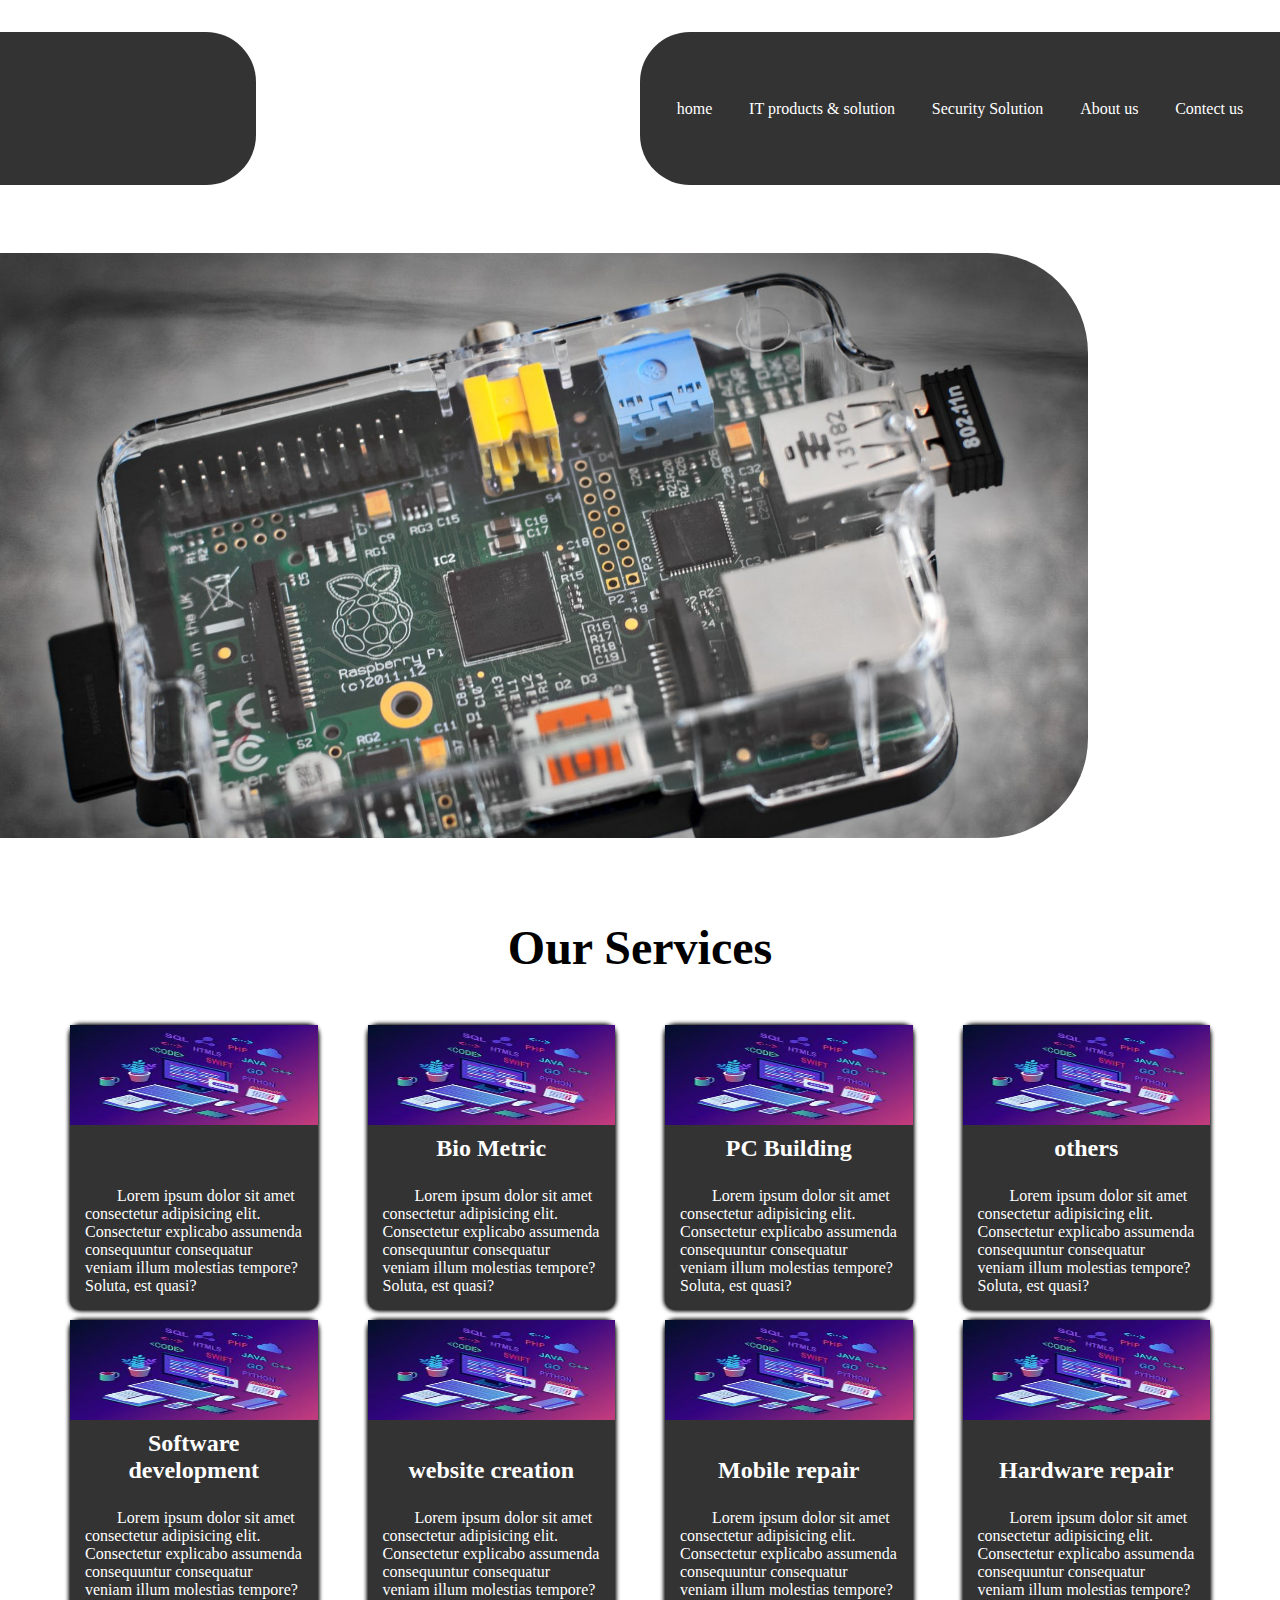
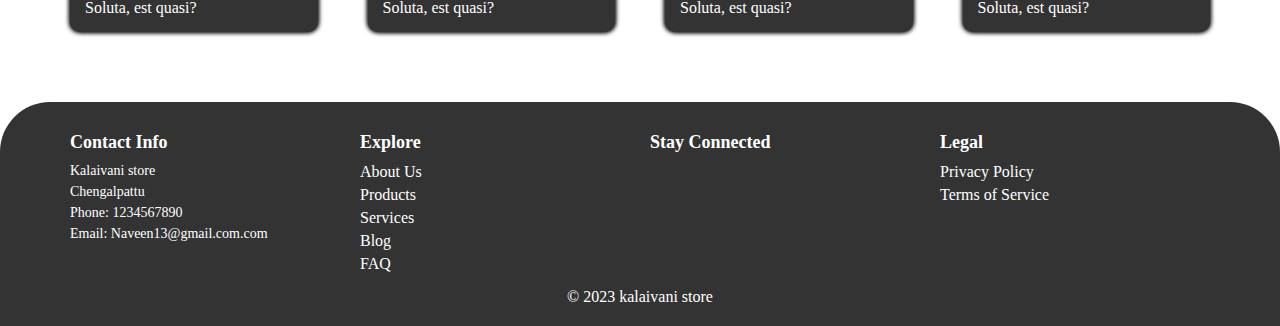
==== index.html @ a9e05498 "second" ====
<!DOCTYPE html>
<html lang="en">
<head>
    <meta charset="UTF-8">
    <meta name="viewport" content="width=device-width, initial-scale=1.0">
    <link rel="stylesheet" href="index.css">
    <link rel="stylesheet" href="https://cdnjs.cloudflare.com/ajax/libs/font-awesome/6.4.2/css/all.min.css" integrity="sha512-z3gLpd7yknf1YoNbCzqRKc4qyor8gaKU1qmn+CShxbuBusANI9QpRohGBreCFkKxLhei6S9CQXFEbbKuqLg0DA==" crossorigin="anonymous" referrerpolicy="no-referrer" />
    <script src="need.js"></script>
</head>
<body>
    <section class="home">
        <nav>
            <div id="logo">

            </div>
            
                <ul id="nav-link">
                    <li><a href="index.html">home</a></li>
                    <li><a href="products.html">IT products & solution</a></li>
                    <li><a href="index.html">Security Solution</a></li>
                    <li><a href="index.html">About us</a></li>
                    <li><a href="index.html">Contect us</a></li>
                </ul>
            
        </nav>
        <div id="main">
            <div class="main-in">
                <div class="slideshow-container">
                    <div class="mySlides fade">
                        <img src="./images/01.jpg" style="width:100%;height:50%;text-align: center;">
                    </div>
            
                    <div class="mySlides fade-out">
                        <img src="./images/02.jpg" style="width:100%;height:50%">
                    </div>
            
                    <div class="mySlides fade-out">
                        <img src="./images/03.jpg" style="width:100%;height:50%">
                    </div>
                    <div class="mySlides fade-out">
                        <img src="./images/04.jpg" style="width:100%;height:50%">
                    </div>
                </div>
                <div class="contect-container">
                    <div class="icon whatsapp">
                        <!-- <div class="icon-name">whatsapp</div> -->
                        <span><a id="whatsapp" target="_blank" href="https://www.whatsapp.com"><i class="fa-brands fa-whatsapp " style="transition: 1s;"></i></a>
                        </span>
                    </div>
                    <div class="icon facebook">
                        <!-- <div class="icon-name">facebook</div> -->
                        <span><a id="facebook" target="_blank" href="https://www.facebook.com"><i class="fa-brands fa-facebook " style="transition: 1s;"></i></a>
                        </span>
                    </div>
                    <div class="icon instagram">
                        <!-- <div class="icon-name">instagram</div> -->
                        <span><a id="instagram" target="_blank" href="https://www.instagram.com"><i class="fa-brands fa-instagram " style="transition: 1s;"></i></a>
                        </span>
                    </div>
                    <div class="icon github">
                        <!-- <div class="icon-name">github</div> -->
                        <span><a id="github" target="_blank" href="https://www.github.com"><i class="fa-brands fa-github " style="transition: 1s;"></i></a>
                        </span>
                    </div>
                    <div class="icon twitter">
                        <!-- <div class="icon-name">twitter</div> -->
                        <span><a id="twitter" target="_blank" href="https://www.twitter.com"><i class="fa-brands fa-twitter " style="transition: 1s;"></i></a>
                        </span>
                    </div>
                    <div class="icon linkedin">
                        <!-- <div class="icon-name">linkedin</div> -->
                        <span><a id="linkedin" target="_blank" href="https://www.linkedin.com"><i class="fa-brands fa-linkedin " style="transition: 1s;"></i></a>
                        </span>
                    </div>
                </div>
            </div>
            
        </div>
        
       
    </section>
    <section id="services-container">
        <h3>Our Services</h3>
    <div class="services">
        <div class="service">
            <div class="img">
                <img src="./images/computer_hardware_02.jpg" alt="">
            </div>
            <div class="content">
                <h4></h4>
                <p>Lorem ipsum dolor sit amet consectetur adipisicing elit. Consectetur explicabo assumenda consequuntur consequatur veniam illum molestias tempore? Soluta, est quasi?</p>
            </div>
        </div>
        <div class="service">
            <div class="img">
                <img src="./images/computer_hardware_02.jpg" alt="">
            </div>
            <div class="content">
                <h4>Bio Metric</h4>
                <p>Lorem ipsum dolor sit amet consectetur adipisicing elit. Consectetur explicabo assumenda consequuntur consequatur veniam illum molestias tempore? Soluta, est quasi?</p>
            </div>
        </div>
        <div class="service">
            <div class="img">
                <img src="./images/computer_hardware_02.jpg" alt="">
            </div>
            <div class="content">
                <h4>PC Building</h4>
                <p>Lorem ipsum dolor sit amet consectetur adipisicing elit. Consectetur explicabo assumenda consequuntur consequatur veniam illum molestias tempore? Soluta, est quasi?</p>
            </div>
        </div>
        <div class="service">
            <div class="img">
                <img src="./images/computer_hardware_02.jpg" alt="">
            </div>
            <div class="content">
                <h4>others</h4>
                <p>Lorem ipsum dolor sit amet consectetur adipisicing elit. Consectetur explicabo assumenda consequuntur consequatur veniam illum molestias tempore? Soluta, est quasi?</p>
            </div>
        </div>
        <div class="service">
            <div class="img">
                <img src="./images/computer_hardware_02.jpg" alt="">
            </div>
            <div class="content">
                <h4>Software development </h4>
                <p>Lorem ipsum dolor sit amet consectetur adipisicing elit. Consectetur explicabo assumenda consequuntur consequatur veniam illum molestias tempore? Soluta, est quasi?</p>
            </div>
        </div>
        <div class="service">
            <div class="img">
                <img src="./images/computer_hardware_02.jpg" alt="">
            </div>
            <div class="content">
                <h4>website creation</h4>
                <p>Lorem ipsum dolor sit amet consectetur adipisicing elit. Consectetur explicabo assumenda consequuntur consequatur veniam illum molestias tempore? Soluta, est quasi?</p>
            </div>
        </div>
        <div class="service">
            <div class="img">
                <img src="./images/computer_hardware_02.jpg" alt="">
            </div>
            <div class="content">
                <h4>Mobile repair</h4>
                <p>Lorem ipsum dolor sit amet consectetur adipisicing elit. Consectetur explicabo assumenda consequuntur consequatur veniam illum molestias tempore? Soluta, est quasi?</p>
            </div>
        </div>
        <div class="service">
            <div class="img">
                <img src="./images/computer_hardware_02.jpg" alt="">
            </div>
            <div class="content">
                <h4>Hardware repair</h4>
                <p>Lorem ipsum dolor sit amet consectetur adipisicing elit. Consectetur explicabo assumenda consequuntur consequatur veniam illum molestias tempore? Soluta, est quasi?</p>
            </div>
        </div>
        
    </div>
</section>
<footer>
    <div class="footer-container">
        <div class="footer-section contact-info">
            <h4>Contact Info</h4>
            <p>Kalaivani store</p>
            <p>Chengalpattu</p>
            <p>Phone: 1234567890</p>
            <p>Email: <a href="naveen@gmail.com">Naveen13@gmail.com.com</a></p>
        </div>

        <div class="footer-section explore">
            <h4>Explore</h4>
            <ul>
                <li><a href="about.html">About Us</a></li>
                <li><a href="products.html">Products</a></li>
                <li><a href="services.html">Services</a></li>
                <li><a href="blog.html">Blog</a></li>
                <li><a href="faq.html">FAQ</a></li>
            </ul>
        </div>

        <div class="footer-section social-media">
            <h4>Stay Connected</h4>
            <ul>
                <li><a href="#"><i class="fa-brands fa-facebook"></i></a></li>
                <li><a href="#"><i class="fa-brands fa-whatsapp"></i></a></li>
                <li><a href="#"><i class="fa-brands fa-instagram"></i></a></li>
                <li><a href="#"><i class="fa-brands fa-linkedin"></i></a></li>
                <li><a href="#"><i class="fa-brands fa-github"></i></a></li>
            </ul>
        </div>
        <div class="legal footer-section">
            <h4>Legal</h4>
            <ul>
                <li><a href="privacy-policy.html">Privacy Policy</a></li>
                <li><a href="terms-of-service.html">Terms of Service</a></li>
            </ul>
        </div>
    </div>
    
    <div class="copyright">
        <p>&copy; <span id="currentYear">2023</span> kalaivani store</p>
    </div>
</footer>
    <script src="index.js"></script>
</body>
</html>
---- index.css ----
:root{
    --black:#333;
    --white:white;
}
*{
    margin: 0;
    padding: 0;
    box-sizing: border-box;
}
section{
    width: 100vw;
    height: 100vh;
}
.home{
    width: 100vw;
    height: 100vh;
    background-image:url(./images/);
}
nav{
    width: 100%;
    height: 17%;
    display: flex;
    justify-content: space-between;
    position: sticky;
    top: 2rem;
    overflow: hidden;
    z-index: 2;
}

#logo{
    width: 20%;
    height: 100%;
    background-color: var(--black);
    border-radius: 0px 50px 50px 0px;
    position: relative;
    left:-1000px;
    transition: 1s;
}
.home #nav-link{
    display: flex;
    justify-content: space-evenly;
    width: 50%;
    height: 100%;
    align-items: center;
    background-color: var(--black);
    border-radius: 50px 0px 0px 50px;
    position: relative;
    right:-1000px;
    transition: 1s;

}
.home #nav-link li{
    list-style-type:none ;
}
.home #nav-link li a{
    color: var(--white);
    text-decoration: none;
    transition: 1s;
    font-size: 1rem;
}
.home #nav-link li:hover a{
    color: #70c7f3;
    text-shadow: 0px 0px 40px #70c7f3,0px 0px 40px #70c7f3,0px 0px 40px #70c7f3,0px 0px 40px #70c7f3;
transition: .4s;
}

#main{
    margin-top: 100px;
    /* position: relative;
    top: 30%; */
    width: 100%;
    height: 65%;
}
.main-in{
    position: relative;
    width: 100%;
    height: 100%;
}

/* Css for contact icon style */
.contect-container{
    position: absolute;
    right: 0px;
    height: 100%;
    width: 5%;
    background-color: var(--white);
    border-radius: 100px 0px 0px 100px;
    display: flex;
    justify-content: space-evenly;
    align-items: center;
    flex-direction: column;
    right:-1000px;
    transition: 1s;

}
.fa-brands{
    border-radius: 50%;
    display: inline;
}
.fa-whatsapp:hover::after{
    content: 'whats app';
    color: white;
    left: -80px;
    top: 6px;
    background-color: green;
    transition: 1s;
    font-size: .5rem;
    position: absolute;
    padding: 5px 10px;
    border-radius: 50px;
}
.fa-facebook:hover::after{
    content: "facebook";
    color: white;
    left: -70px;
    top: 6px;
    background-color: rgb(0, 6, 128);
    transition: 1s;
    font-size: .5rem;
    position: absolute;
    padding: 5px 10px;
    border-radius: 50px;
}
.fa-instagram:hover::after{
    content: 'instagram';
    color: white;
    left: -80px;
    top: 6px;
    background:linear-gradient(red,orange);
    transition: 1s;
    font-size: .5rem;
    position: absolute;
    padding: 5px 10px;
    border-radius: 50px;
}
.fa-twitter:hover::after{
    content: 'twitter';
    color: white;
    left: -70px;
    top: 6px;
    background-color: skyblue;
    transition: 1s;
    font-size: .5rem;
    position: absolute;
    padding: 5px 10px;
    border-radius: 50px;
}
.fa-github:hover::after{
    content: 'github';
color: white;   
 left: -60px;
    top: 6px;
    background-color: rgb(0, 0, 0);
    transition: 1s;
    font-size: .5rem;
    position: absolute;
    padding: 5px 10px;
    border-radius: 50px;
}
.fa-linkedin:hover::after{
    content: 'linkedin';
    color: white;
    left: -70px;
    top: 6px;
    background-color: blue;
    transition: 1s;
    font-size: .5rem;
    position: absolute;
    padding: 5px 10px;
    border-radius: 50px;}
.icon span{
    display: block;
    width: 30px;
    height: 30px;
    text-align: center;
    
}
.icon{
    margin: 0 20px;
    cursor: pointer;
}
.icon span i{
    font-size: 25px;
    list-style: 25px;
}
.icon .fa-brands{
    position: relative;

}
.icon .fa-brands:hover{
    transform: scale(1.1);
}
.icon span a{
    color: black;
}

/* CSS for the slideshow */
.slideshow-container{
    position: absolute;
    height: 100%;
    width: 85%;
    border-radius: 0px 100px 100px 0px;
    overflow: hidden;
    object-fit: cover;
    left: -1000px;
    transition: 1s;
}


.mySlides {
    
    display: block;
    display: flex;
    justify-content: center; /* Horizontally center */
    align-items: center;
    animation: slide 3s infinite linear;
}


.mySlides img{
    object-fit: cover;
}

#services-container{
    
    width: 100%;
    height: auto;
    padding: 20px;
    display: flex;
    position: relative;
    flex-direction: column;
    align-items: center;
    justify-content: center;
}
#services-container h3{
    color: black;
    font-size: 3rem;
}
#services-container .services{
    display: grid;
    grid-template-columns: 1fr 1fr 1fr 1fr;
    gap: 10px 50px;
    padding: 50px;

}
#services-container .services .service{
    border-radius: 10px;
    border: none    ;
    box-shadow: 0px 0px 5px black,0px 0px 5px;
    background-color: var(--black);
    display: flex;
    flex-direction: column;
    justify-content: space-between;
    align-items: center;
}
#services-container .services .service .img{
    width: 100%;
    height: 100px;
    overflow: hidden;
    transition: 1s;
}
#services-container .services .service .img img{

    transition: 1s;
}
#services-container .services .service:hover .img img{
 transform: scale(1.2);
 overflow: hidden;
 transition: 1s;
}
img{
    width: 100%;
    height: 100%;
}
#services-container .services .service .content{
    color: var(--white);

}
#services-container .services .service .content h4{
    margin: 10px;
    font-size: 1.5em;
    text-align: center;
}
#services-container .services .service .content p{
    padding: 15px;
    text-indent: 2rem;
    font-size: 1em;
}
/* Add your CSS styling here */
footer {
    background-color:var(--black);
    color: #fff;
    padding: 20px 0;
    border-radius: 50px 50px 0px 0px;
}

.footer-container {
    display: flex;
    justify-content: space-between;
    flex-wrap: wrap;
    max-width: 1200px;
    margin: 0 auto;
    padding: 0 20px;
    
}

.footer-container .footer-section {
    flex: 1;
    margin: 10px;
}

.footer-container .footer-section h4 {
    font-size: 18px;
    margin-bottom: 10px;
}

.footer-container .footer-section p {
    font-size: 14px;
    margin: 5px 0;
}

.footer-container .footer-section ul {
    list-style: none;
    padding: 0;
}

.footer-container .footer-section li {
    margin: 5px 0;
}

.footer-container .footer-section a {
    text-decoration: none;
    color: #fff;
}

.footer-container .footer-section a:hover {
    text-decoration: underline;
}
footer .copyright{
    text-align: center;
}
/* Add styling for social media icons, images, and other elements as needed */
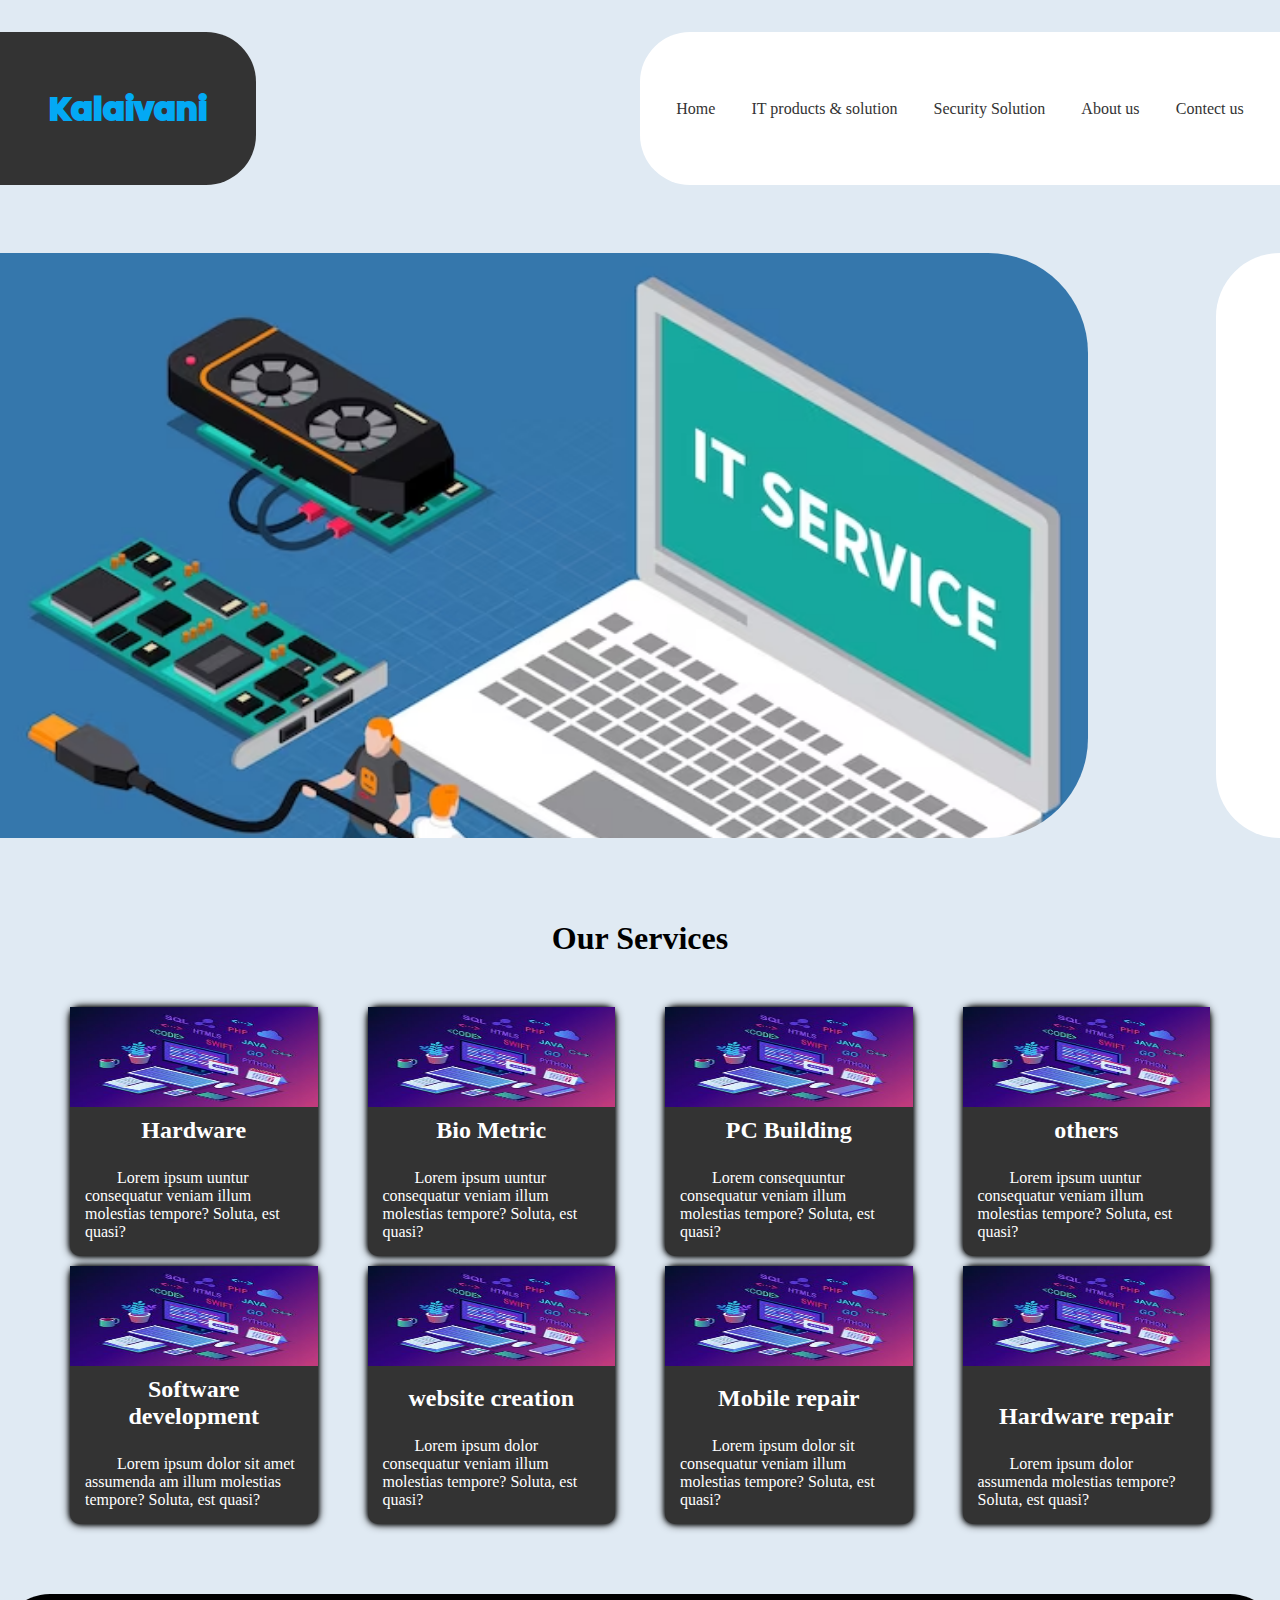
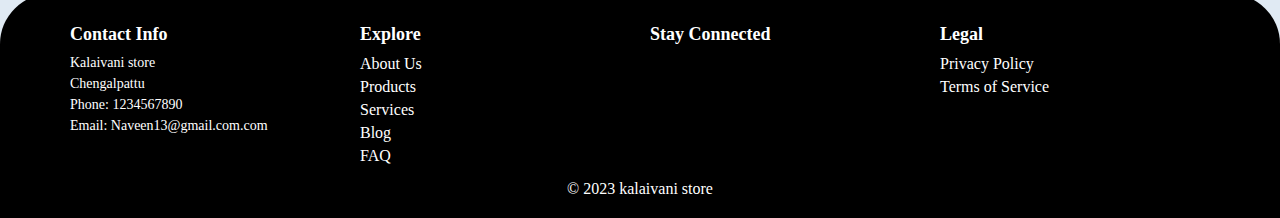
==== commit 441f1e0a: "s" ====
--- a/index.html
+++ b/index.html
@@ -11,11 +11,14 @@
     <section class="home">
         <nav>
             <div id="logo">
-
+                <div class="logo-name"> 
+                        <h2>Kalaivani</h2>
+                        <h2>Kalaivani</h2>
+                    </div>
             </div>
             
                 <ul id="nav-link">
-                    <li><a href="index.html">home</a></li>
+                    <li><a href="index.html">Home</a></li>
                     <li><a href="products.html">IT products & solution</a></li>
                     <li><a href="index.html">Security Solution</a></li>
                     <li><a href="index.html">About us</a></li>
@@ -27,18 +30,18 @@
             <div class="main-in">
                 <div class="slideshow-container">
                     <div class="mySlides fade">
-                        <img src="./images/01.jpg" style="width:100%;height:50%;text-align: center;">
+                        <img src="./images/computer_avator_02" style="width:100%;height:50%;text-align: center;">
                     </div>
             
                     <div class="mySlides fade-out">
-                        <img src="./images/02.jpg" style="width:100%;height:50%">
+                        <img src="./images/computer_avator_03" style="width:100%;height:50%">
                     </div>
             
                     <div class="mySlides fade-out">
-                        <img src="./images/03.jpg" style="width:100%;height:50%">
+                        <img src="./images/banner_02.jpg" style="width:100%;height:50%">
                     </div>
                     <div class="mySlides fade-out">
-                        <img src="./images/04.jpg" style="width:100%;height:50%">
+                        <img src="./images/computer_03" style="width:100%;height:50%">
                     </div>
                 </div>
                 <div class="contect-container">
@@ -87,8 +90,8 @@
                 <img src="./images/computer_hardware_02.jpg" alt="">
             </div>
             <div class="content">
-                <h4></h4>
-                <p>Lorem ipsum dolor sit amet consectetur adipisicing elit. Consectetur explicabo assumenda consequuntur consequatur veniam illum molestias tempore? Soluta, est quasi?</p>
+                <h4>Hardware</h4>
+                <p>Lorem ipsum uuntur consequatur veniam illum molestias tempore? Soluta, est quasi?</p>
             </div>
         </div>
         <div class="service">
@@ -97,7 +100,7 @@
             </div>
             <div class="content">
                 <h4>Bio Metric</h4>
-                <p>Lorem ipsum dolor sit amet consectetur adipisicing elit. Consectetur explicabo assumenda consequuntur consequatur veniam illum molestias tempore? Soluta, est quasi?</p>
+                <p>Lorem ipsum uuntur consequatur veniam illum molestias tempore? Soluta, est quasi?</p>
             </div>
         </div>
         <div class="service">
@@ -106,7 +109,7 @@
             </div>
             <div class="content">
                 <h4>PC Building</h4>
-                <p>Lorem ipsum dolor sit amet consectetur adipisicing elit. Consectetur explicabo assumenda consequuntur consequatur veniam illum molestias tempore? Soluta, est quasi?</p>
+                <p>Lorem  consequuntur consequatur veniam illum molestias tempore? Soluta, est quasi?</p>
             </div>
         </div>
         <div class="service">
@@ -115,7 +118,7 @@
             </div>
             <div class="content">
                 <h4>others</h4>
-                <p>Lorem ipsum dolor sit amet consectetur adipisicing elit. Consectetur explicabo assumenda consequuntur consequatur veniam illum molestias tempore? Soluta, est quasi?</p>
+                <p>Lorem ipsum uuntur consequatur veniam illum molestias tempore? Soluta, est quasi?</p>
             </div>
         </div>
         <div class="service">
@@ -124,7 +127,7 @@
             </div>
             <div class="content">
                 <h4>Software development </h4>
-                <p>Lorem ipsum dolor sit amet consectetur adipisicing elit. Consectetur explicabo assumenda consequuntur consequatur veniam illum molestias tempore? Soluta, est quasi?</p>
+                <p>Lorem ipsum dolor sit amet assumenda am illum molestias tempore? Soluta, est quasi?</p>
             </div>
         </div>
         <div class="service">
@@ -133,7 +136,7 @@
             </div>
             <div class="content">
                 <h4>website creation</h4>
-                <p>Lorem ipsum dolor sit amet consectetur adipisicing elit. Consectetur explicabo assumenda consequuntur consequatur veniam illum molestias tempore? Soluta, est quasi?</p>
+                <p>Lorem ipsum dolor  consequatur veniam illum molestias tempore? Soluta, est quasi?</p>
             </div>
         </div>
         <div class="service">
@@ -142,7 +145,7 @@
             </div>
             <div class="content">
                 <h4>Mobile repair</h4>
-                <p>Lorem ipsum dolor sit amet consectetur adipisicing elit. Consectetur explicabo assumenda consequuntur consequatur veniam illum molestias tempore? Soluta, est quasi?</p>
+                <p>Lorem ipsum dolor sit consequatur veniam illum molestias tempore? Soluta, est quasi?</p>
             </div>
         </div>
         <div class="service">
@@ -151,7 +154,7 @@
             </div>
             <div class="content">
                 <h4>Hardware repair</h4>
-                <p>Lorem ipsum dolor sit amet consectetur adipisicing elit. Consectetur explicabo assumenda consequuntur consequatur veniam illum molestias tempore? Soluta, est quasi?</p>
+                <p>Lorem ipsum dolor assumenda molestias tempore? Soluta, est quasi?</p>
             </div>
         </div>
         
--- a/index.css
+++ b/index.css
@@ -1,21 +1,28 @@
+@import url("https://fonts.googleapis.com/css?family=Poppins:100,200,300,400,500,600,700,800,900");
 
 :root{
     --black:#333;
     --white:white;
 }
+
 *{
+
     margin: 0;
     padding: 0;
     box-sizing: border-box;
 }
+body{
+    background-color: rgba(178, 202, 224,.4);
+    height: 100%;
+}
 section{
     width: 100vw;
-    height: 100vh;
+    height: 100%;
+
 }
 .home{
     width: 100vw;
     height: 100vh;
-    background-image:url(./images/);
 }
 nav{
     width: 100%;
@@ -36,6 +43,68 @@
     position: relative;
     left:-1000px;
     transition: 1s;
+    display: flex;
+    align-items: center;
+    justify-content: center;
+    font-family: "Poppins", sans-serif;
+
+}
+
+
+#logo .logo-name h2 {
+  color: #fff;
+  font-size: 2em;
+  position: absolute;
+  transform: translate(-50%, -50%);
+}
+
+#logo .logo-name h2:nth-child(1) {
+  color: transparent;
+  -webkit-text-stroke: 2px #03a9f4;
+}
+
+#logo .logo-name h2:nth-child(2) {
+  color: #03a9f4;
+  animation: animate 4s ease-in-out infinite;
+}
+
+@keyframes animate {
+  0%,
+  100% {
+    clip-path: polygon(
+      0% 45%,
+      16% 44%,
+      33% 50%,
+      54% 60%,
+      70% 61%,
+      84% 59%,
+      100% 52%,
+      100% 100%,
+      0% 100%
+    );
+  }
+
+  50% {
+    clip-path: polygon(
+      0% 60%,
+      15% 65%,
+      34% 66%,
+      51% 62%,
+      67% 50%,
+      84% 45%,
+      100% 46%,
+      100% 100%,
+      0% 100%
+    );
+  }
+}
+#logo img{
+    width: 4rem;
+    height: 4rem;
+}
+#logo h3{
+    font-size: 1rem;
+    color: red;
 }
 .home #nav-link{
     display: flex;
@@ -43,18 +112,18 @@
     width: 50%;
     height: 100%;
     align-items: center;
-    background-color: var(--black);
+    background-color: var(--white);
     border-radius: 50px 0px 0px 50px;
     position: relative;
     right:-1000px;
     transition: 1s;
-
+    
 }
 .home #nav-link li{
     list-style-type:none ;
 }
 .home #nav-link li a{
-    color: var(--white);
+    color: var(--black);
     text-decoration: none;
     transition: 1s;
     font-size: 1rem;
@@ -66,9 +135,13 @@
 }
 
 #main{
+    height: 100%;
     margin-top: 100px;
     /* position: relative;
     top: 30%; */
+    position: relative;
+/*top: 30%;*/
+
     width: 100%;
     height: 65%;
 }
@@ -215,11 +288,13 @@
     justify-content: center; /* Horizontally center */
     align-items: center;
     animation: slide 3s infinite linear;
+   
 }
 
 
 .mySlides img{
     object-fit: cover;
+    object-position: center;
 }
 
 #services-container{
@@ -232,14 +307,15 @@
     flex-direction: column;
     align-items: center;
     justify-content: center;
+    flex-wrap: wrap;
 }
 #services-container h3{
     color: black;
-    font-size: 3rem;
+    font-size: 2rem;
 }
 #services-container .services{
     display: grid;
-    grid-template-columns: 1fr 1fr 1fr 1fr;
+    grid-template-columns:repeat(4,1fr);
     gap: 10px 50px;
     padding: 50px;
 
@@ -247,7 +323,7 @@
 #services-container .services .service{
     border-radius: 10px;
     border: none    ;
-    box-shadow: 0px 0px 5px black,0px 0px 5px;
+    box-shadow: 0px 0px 5px black,0px 0px 10px black;
     background-color: var(--black);
     display: flex;
     flex-direction: column;
@@ -341,3 +417,19 @@
     text-align: center;
 }
 /* Add styling for social media icons, images, and other elements as needed */
+footer{
+    background-color: black;
+    color: white;
+    width: 100%;
+}
+@media only screen and (max-width:420px){
+    .home #nav-link li{
+        display: none;
+        background-color: #03a9f4;
+    }
+    
+    .home nav{
+        height: 50px;
+    }
+    
+}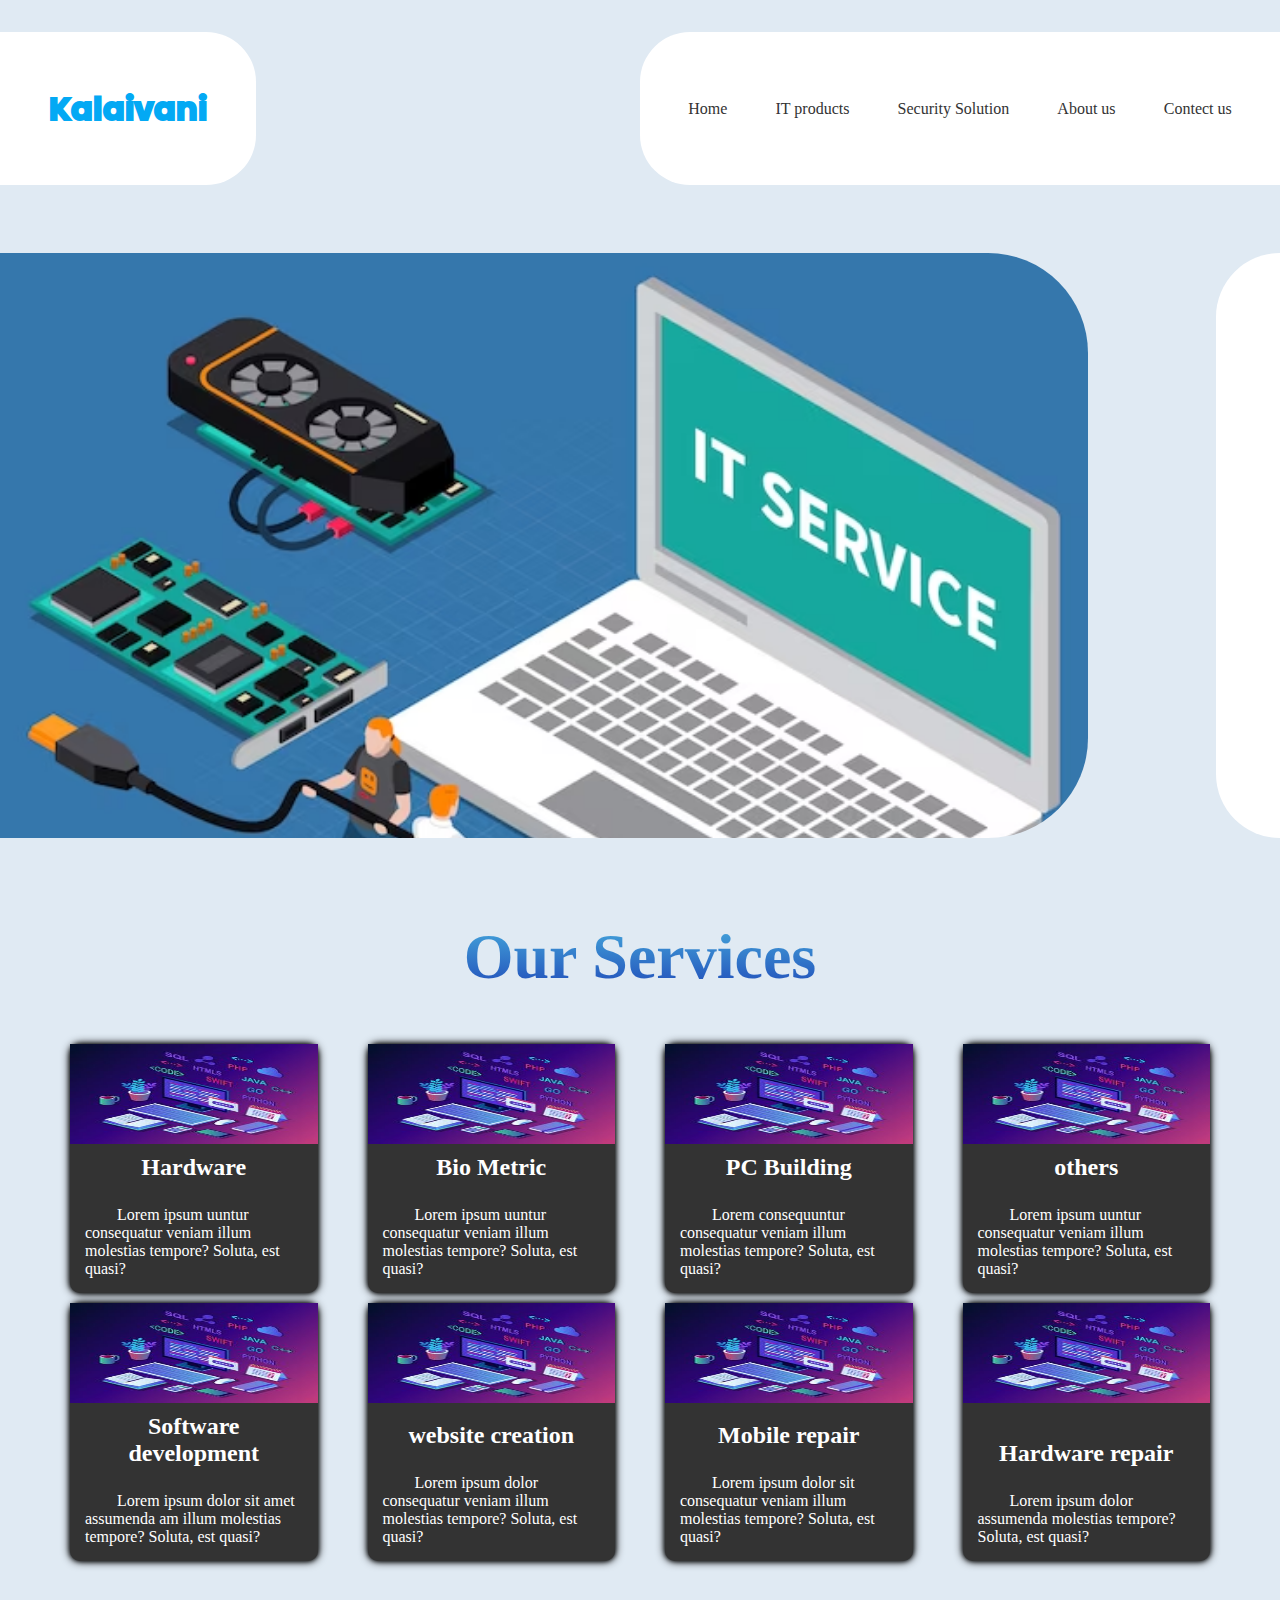
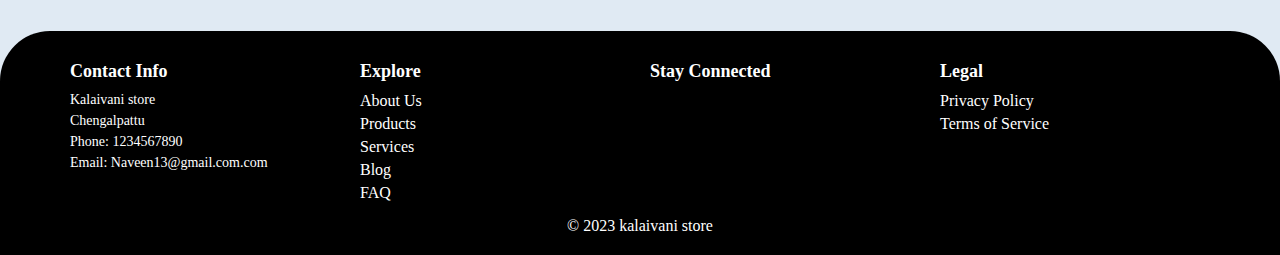
==== commit 5cf92213: "little" ====
--- a/index.html
+++ b/index.html
@@ -19,8 +19,8 @@
             
                 <ul id="nav-link">
                     <li><a href="index.html">Home</a></li>
-                    <li><a href="products.html">IT products & solution</a></li>
-                    <li><a href="index.html">Security Solution</a></li>
+                    <li><a href="products.html">IT products</a></li>
+                    <li><a href="security.html">Security Solution</a></li>
                     <li><a href="index.html">About us</a></li>
                     <li><a href="index.html">Contect us</a></li>
                 </ul>
--- a/index.css
+++ b/index.css
@@ -38,7 +38,7 @@
 #logo{
     width: 20%;
     height: 100%;
-    background-color: var(--black);
+    background-color: var(--white);
     border-radius: 0px 50px 50px 0px;
     position: relative;
     left:-1000px;
@@ -310,8 +310,11 @@
     flex-wrap: wrap;
 }
 #services-container h3{
-    color: black;
-    font-size: 2rem;
+    background: linear-gradient(rgb(71, 174, 222),rgb(31, 71, 183));
+    font-size: 4rem;
+    /* background: -webkit-linear-gradient(#eee, #333); */
+    -webkit-background-clip: text;
+    -webkit-text-fill-color: transparent;
 }
 #services-container .services{
     display: grid;
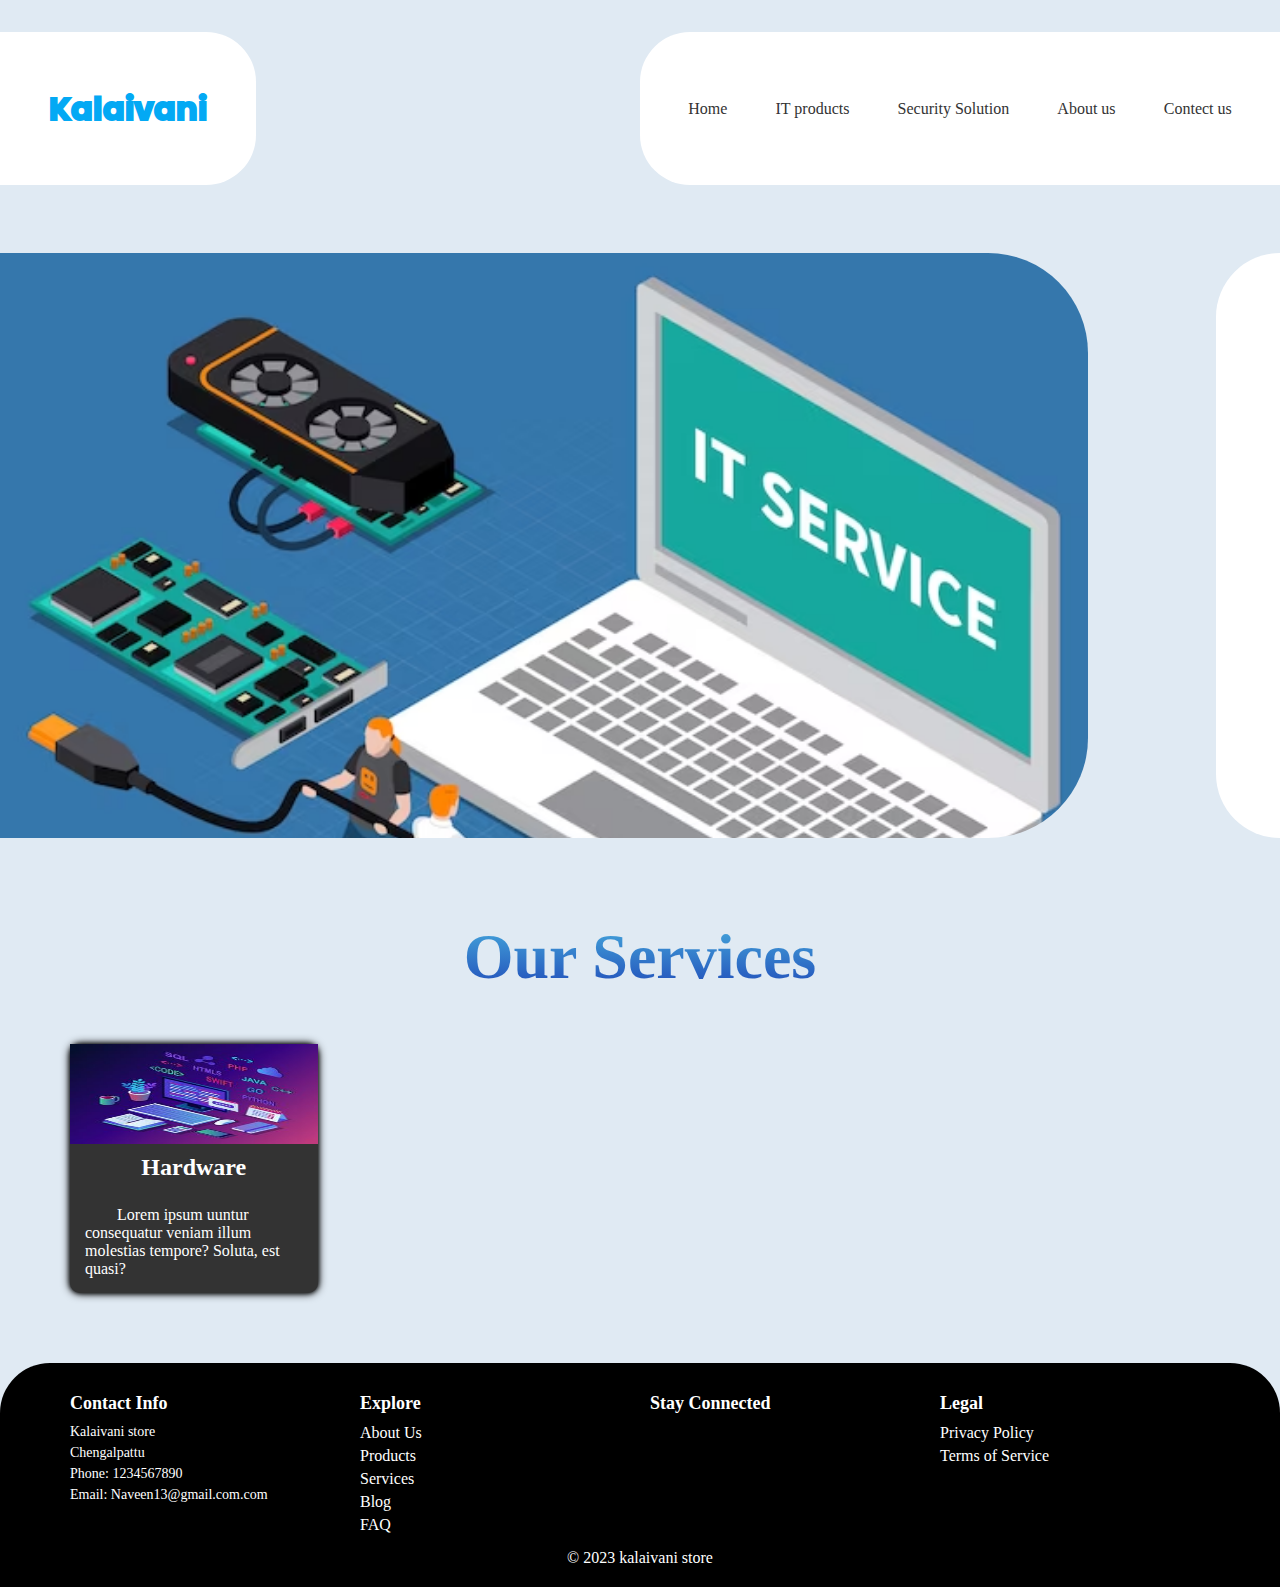
==== commit a80704e5: "f" ====
--- a/index.html
+++ b/index.html
@@ -21,7 +21,7 @@
                     <li><a href="index.html">Home</a></li>
                     <li><a href="products.html">IT products</a></li>
                     <li><a href="security.html">Security Solution</a></li>
-                    <li><a href="index.html">About us</a></li>
+                    <li><a href="about.html">About us</a></li>
                     <li><a href="index.html">Contect us</a></li>
                 </ul>
             
@@ -94,7 +94,7 @@
                 <p>Lorem ipsum uuntur consequatur veniam illum molestias tempore? Soluta, est quasi?</p>
             </div>
         </div>
-        <div class="service">
+        <!-- <div class="service">
             <div class="img">
                 <img src="./images/computer_hardware_02.jpg" alt="">
             </div>
@@ -156,7 +156,7 @@
                 <h4>Hardware repair</h4>
                 <p>Lorem ipsum dolor assumenda molestias tempore? Soluta, est quasi?</p>
             </div>
-        </div>
+        </div> -->
         
     </div>
 </section>
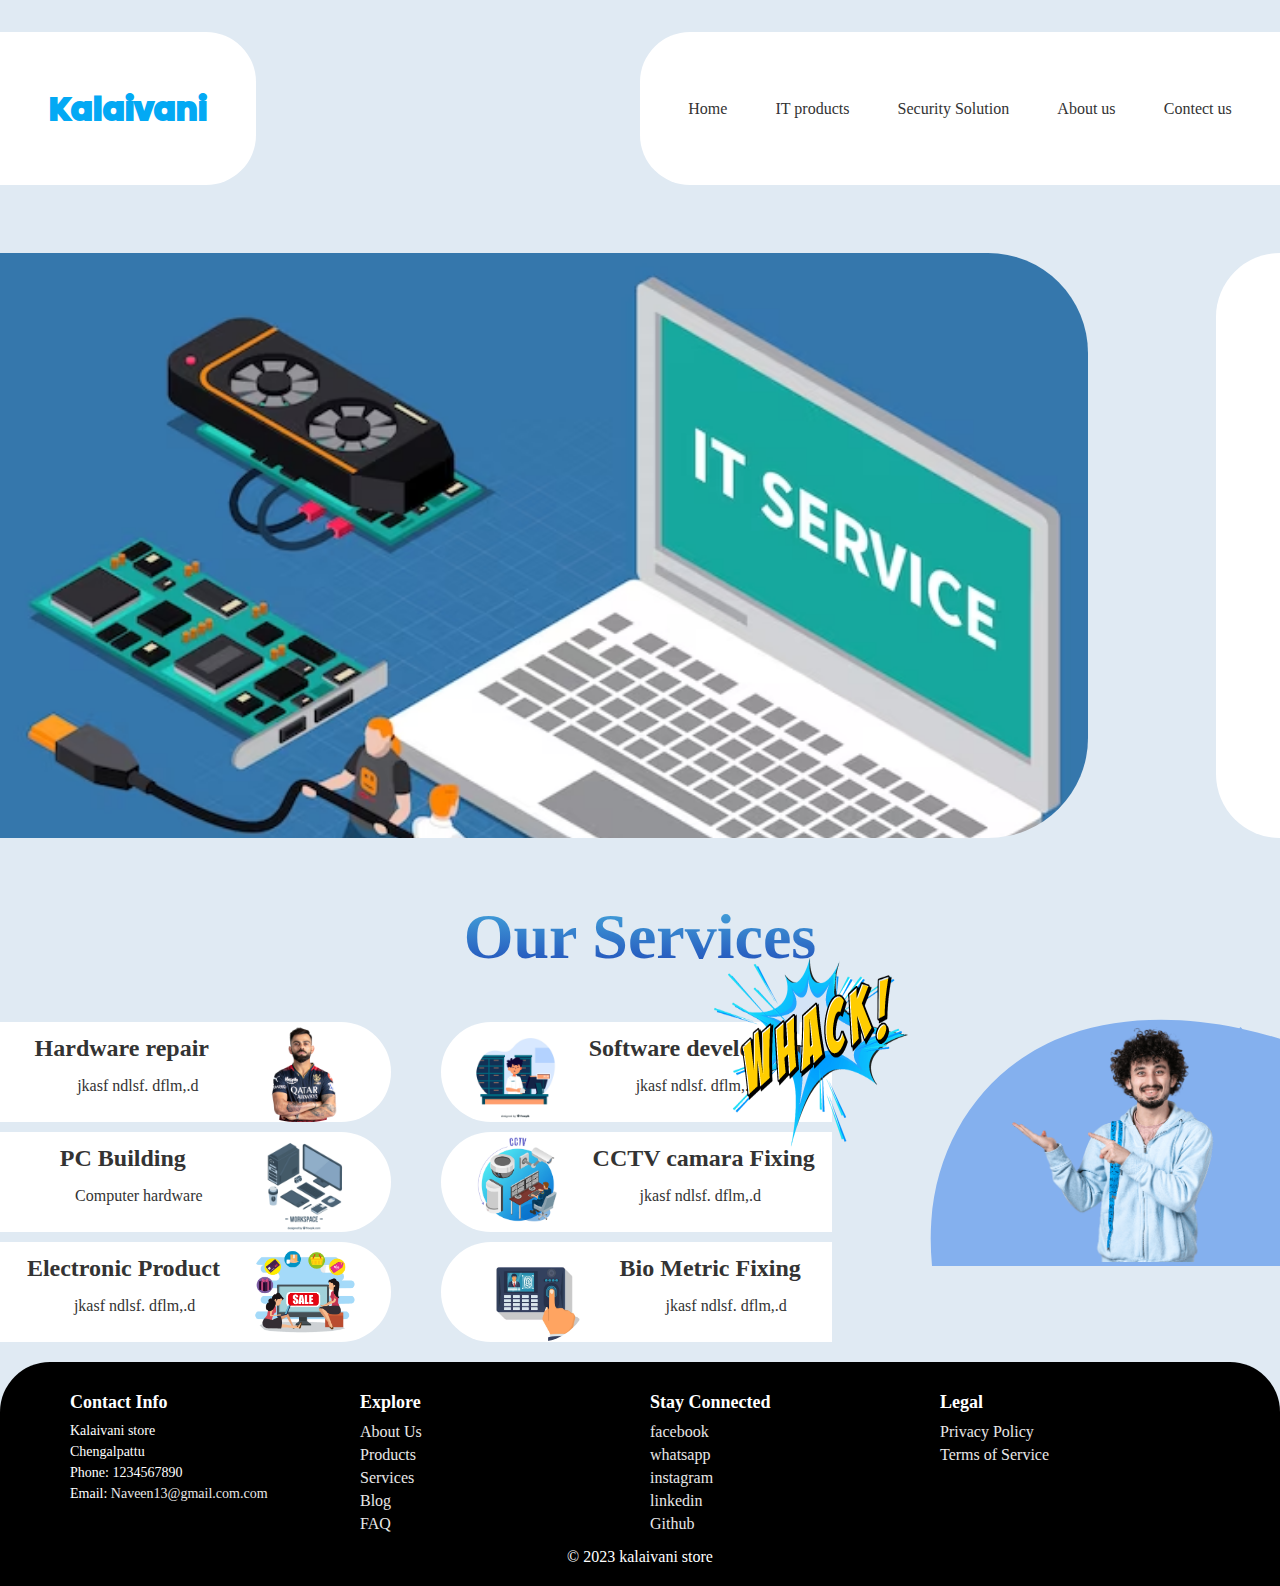
==== commit 7c790d1b: "f" ====
--- a/index.html
+++ b/index.html
@@ -82,82 +82,31 @@
         
        
     </section>
+    <h3 class="title">Our Services</h3>
+
     <section id="services-container">
-        <h3>Our Services</h3>
+        <img src="./images/wow.png" id="wow" alt="">
+
     <div class="services">
-        <div class="service">
-            <div class="img">
-                <img src="./images/computer_hardware_02.jpg" alt="">
-            </div>
-            <div class="content">
-                <h4>Hardware</h4>
-                <p>Lorem ipsum uuntur consequatur veniam illum molestias tempore? Soluta, est quasi?</p>
-            </div>
-        </div>
-        <!-- <div class="service">
-            <div class="img">
-                <img src="./images/computer_hardware_02.jpg" alt="">
-            </div>
-            <div class="content">
-                <h4>Bio Metric</h4>
-                <p>Lorem ipsum uuntur consequatur veniam illum molestias tempore? Soluta, est quasi?</p>
-            </div>
-        </div>
-        <div class="service">
-            <div class="img">
-                <img src="./images/computer_hardware_02.jpg" alt="">
-            </div>
-            <div class="content">
-                <h4>PC Building</h4>
-                <p>Lorem  consequuntur consequatur veniam illum molestias tempore? Soluta, est quasi?</p>
-            </div>
-        </div>
-        <div class="service">
-            <div class="img">
-                <img src="./images/computer_hardware_02.jpg" alt="">
-            </div>
-            <div class="content">
-                <h4>others</h4>
-                <p>Lorem ipsum uuntur consequatur veniam illum molestias tempore? Soluta, est quasi?</p>
-            </div>
-        </div>
-        <div class="service">
-            <div class="img">
-                <img src="./images/computer_hardware_02.jpg" alt="">
-            </div>
-            <div class="content">
-                <h4>Software development </h4>
-                <p>Lorem ipsum dolor sit amet assumenda am illum molestias tempore? Soluta, est quasi?</p>
-            </div>
-        </div>
-        <div class="service">
-            <div class="img">
-                <img src="./images/computer_hardware_02.jpg" alt="">
-            </div>
-            <div class="content">
-                <h4>website creation</h4>
-                <p>Lorem ipsum dolor  consequatur veniam illum molestias tempore? Soluta, est quasi?</p>
-            </div>
-        </div>
-        <div class="service">
-            <div class="img">
-                <img src="./images/computer_hardware_02.jpg" alt="">
-            </div>
-            <div class="content">
-                <h4>Mobile repair</h4>
-                <p>Lorem ipsum dolor sit consequatur veniam illum molestias tempore? Soluta, est quasi?</p>
-            </div>
-        </div>
-        <div class="service">
-            <div class="img">
-                <img src="./images/computer_hardware_02.jpg" alt="">
-            </div>
-            <div class="content">
-                <h4>Hardware repair</h4>
-                <p>Lorem ipsum dolor assumenda molestias tempore? Soluta, est quasi?</p>
-            </div>
-        </div> -->
-        
+            
+             <div class="service">
+                    <div class="content">
+                        <h4 class="heading"></h4>
+                        <p class="dis"></p>
+                    </div>
+                    <div class="img">
+                        <img src=""id="service-img" alt="vk">
+                    </div>
+                </div>
+    </div>
+    <div class="ad-promo">
+        <img src="./images/ad_promo.png" alt="">
+        <div class="blob">
+            <!-- This SVG is from https://codepen.io/Ali_Farooq_/pen/gKOJqx -->
+            <svg xmlns:xlink="http://www.w3.org/1999/xlink" version="1.1" xmlns="http://www.w3.org/2000/svg" viewBox="0 0 310 350">
+            <path d="M156.4,339.5c31.8-2.5,59.4-26.8,80.2-48.5c28.3-29.5,40.5-47,56.1-85.1c14-34.3,20.7-75.6,2.3-111  c-18.1-34.8-55.7-58-90.4-72.3c-11.7-4.8-24.1-8.8-36.8-11.5l-0.9-0.9l-0.6,0.6c-27.7-5.8-56.6-6-82.4,3c-38.8,13.6-64,48.8-66.8,90.3c-3,43.9,17.8,88.3,33.7,128.8c5.3,13.5,10.4,27.1,14.9,40.9C77.5,309.9,111,343,156.4,339.5z"/>
+            </svg>
+          </div>
     </div>
 </section>
 <footer>
@@ -184,11 +133,11 @@
         <div class="footer-section social-media">
             <h4>Stay Connected</h4>
             <ul>
-                <li><a href="#"><i class="fa-brands fa-facebook"></i></a></li>
-                <li><a href="#"><i class="fa-brands fa-whatsapp"></i></a></li>
-                <li><a href="#"><i class="fa-brands fa-instagram"></i></a></li>
-                <li><a href="#"><i class="fa-brands fa-linkedin"></i></a></li>
-                <li><a href="#"><i class="fa-brands fa-github"></i></a></li>
+                <li><a href="#"><i class="fa-brands fa-facebook"></i>facebook</a></li>
+                <li><a href="#"><i class="fa-brands fa-whatsapp"></i>whatsapp</a></li>
+                <li><a href="#"><i class="fa-brands fa-instagram"></i>instagram</a></li>
+                <li><a href="#"><i class="fa-brands fa-linkedin"></i>linkedin</a></li>
+                <li><a href="#"><i class="fa-brands fa-github"></i>Github</a></li>
             </ul>
         </div>
         <div class="legal footer-section">
--- a/index.css
+++ b/index.css
@@ -298,49 +298,79 @@
 }
 
 #services-container{
-    
+    margin-top: 2rem;
     width: 100%;
     height: auto;
-    padding: 20px;
-    display: flex;
-    position: relative;
-    flex-direction: column;
-    align-items: center;
-    justify-content: center;
-    flex-wrap: wrap;
-}
-#services-container h3{
+    position: relative;
+    display: flex;
+    justify-content: space-between;
+    margin-bottom: 20px;
+}
+#services-container .ad-promo{
+    width: 30%;
+    height: 100%;
+    position: relative;
+    overflow: hidden;
+}
+
+#wow{
+    position: absolute;
+    top: -50px;
+    right: 370px;
+    z-index: 99;
+    width: 200px;
+    height: 200px;
+}
+.title{
     background: linear-gradient(rgb(71, 174, 222),rgb(31, 71, 183));
     font-size: 4rem;
     /* background: -webkit-linear-gradient(#eee, #333); */
     -webkit-background-clip: text;
     -webkit-text-fill-color: transparent;
+    text-align: center;
 }
 #services-container .services{
     display: grid;
-    grid-template-columns:repeat(4,1fr);
+    grid-template-columns:repeat(2,1fr);
+    width: 65%;
     gap: 10px 50px;
-    padding: 50px;
-
+    margin-top: 1em;
+    height: auto;
 }
 #services-container .services .service{
-    border-radius: 10px;
-    border: none    ;
-    box-shadow: 0px 0px 5px black,0px 0px 10px black;
-    background-color: var(--black);
-    display: flex;
-    flex-direction: column;
-    justify-content: space-between;
+    border: none;
+    background-color: var(--white);
+    display: flex;
+    justify-content: space-evenly;
+    position: relative;
     align-items: center;
+    height: 100px;
+    width: auto;
+
+}
+#services-container .services .service:nth-child(1){
+    display: none;
+}
+#services-container .services .service:nth-child(even){
+    border-radius: 0px 100px 100px 0px;
+    flex-direction: row;
+    
+}
+#services-container .services .service:nth-child(odd){
+    border-radius: 100px 0px 0px 100px;
+    flex-direction: row-reverse;
+   
 }
 #services-container .services .service .img{
-    width: 100%;
+    width: 30%;
     height: 100px;
     overflow: hidden;
     transition: 1s;
+    border-radius: 100px;
+    justify-self: flex-end;
 }
 #services-container .services .service .img img{
-
+    object-fit: contain;
     transition: 1s;
 }
 #services-container .services .service:hover .img img{
@@ -353,11 +383,10 @@
     height: 100%;
 }
 #services-container .services .service .content{
-    color: var(--white);
+    color: var(--black);
 
 }
 #services-container .services .service .content h4{
-    margin: 10px;
     font-size: 1.5em;
     text-align: center;
 }
@@ -410,7 +439,7 @@
 
 .footer-container .footer-section a {
     text-decoration: none;
-    color: #fff;
+    color: #e8e7e7;
 }
 
 .footer-container .footer-section a:hover {
@@ -435,4 +464,25 @@
         height: 50px;
     }
     
+}
+
+
+
+.blob {
+  position: absolute;
+  top: 0;
+  left: 0;
+  fill: #84b0ee;
+  width: 50vmax;
+  z-index: -1;
+  animation: move 10s ease-in infinite;
+  transform-origin: 50% 50%;
+}
+
+@keyframes move {
+  0%   { transform: scale(1)   translate(10px, -30px); }
+  38%  { transform: scale(0.8, 1) translate(80vw, 30vh) rotate(160deg); }
+  78%  { transform: scale(1.3) translate(0vw, 50vh) rotate(-20deg); }
+  80%  { transform: scale(1.3) translate(0vw, 50vh) rotate(-20deg); }
+  100% { transform: scale(1)   translate(10px, -30px); }
 }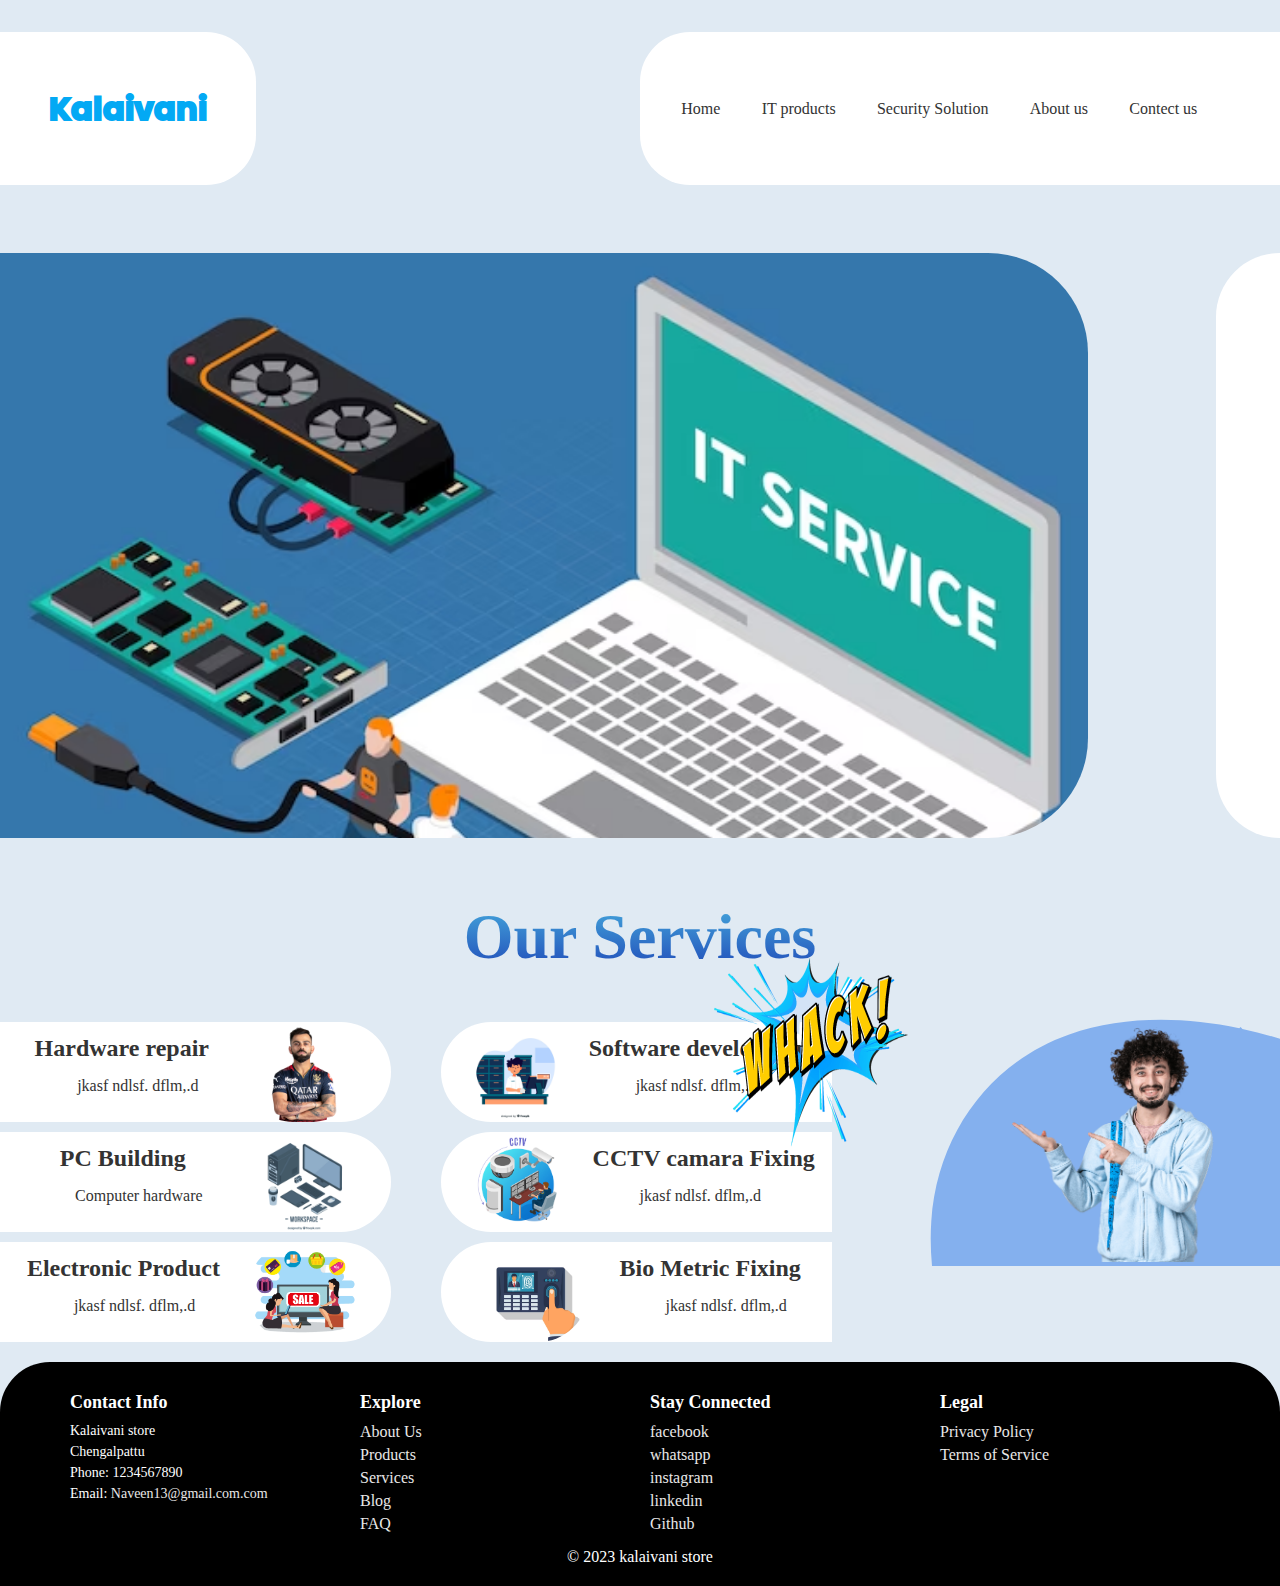
==== commit 6f7cf029: "g" ====
--- a/index.html
+++ b/index.html
@@ -23,6 +23,9 @@
                     <li><a href="security.html">Security Solution</a></li>
                     <li><a href="about.html">About us</a></li>
                     <li><a href="index.html">Contect us</a></li>
+                    <div id="burger">
+                        <i class="fa-solid fa-burger"></i>
+                    </div>
                 </ul>
             
         </nav>
--- a/index.css
+++ b/index.css
@@ -13,13 +13,9 @@
 }
 body{
     background-color: rgba(178, 202, 224,.4);
-    height: 100%;
-}
-section{
-    width: 100vw;
-    height: 100%;
-
-}
+    height: auto;
+}
+
 .home{
     width: 100vw;
     height: 100vh;
@@ -47,8 +43,9 @@
     align-items: center;
     justify-content: center;
     font-family: "Poppins", sans-serif;
-
-}
+    
+}
+
 
 
 #logo .logo-name h2 {
@@ -454,17 +451,7 @@
     color: white;
     width: 100%;
 }
-@media only screen and (max-width:420px){
-    .home #nav-link li{
-        display: none;
-        background-color: #03a9f4;
-    }
-    
-    .home nav{
-        height: 50px;
-    }
-    
-}
+
 
 
 
@@ -485,4 +472,28 @@
   78%  { transform: scale(1.3) translate(0vw, 50vh) rotate(-20deg); }
   80%  { transform: scale(1.3) translate(0vw, 50vh) rotate(-20deg); }
   100% { transform: scale(1)   translate(10px, -30px); }
+}
+@media only screen and (max-width:420px){
+    
+    .home {
+        height: 80vh;
+    }
+    nav{
+        height: 14%;
+    }
+    nav #nav-link{
+        width: 10%;
+    }
+    #burder{
+        display: block;
+    }
+    nav #logo .logo-name h2{
+        font-size: 1.4em;
+    }
+    nav #logo{
+        width: 30%;
+    }
+    #nav-link li{
+        display: none;
+    }
 }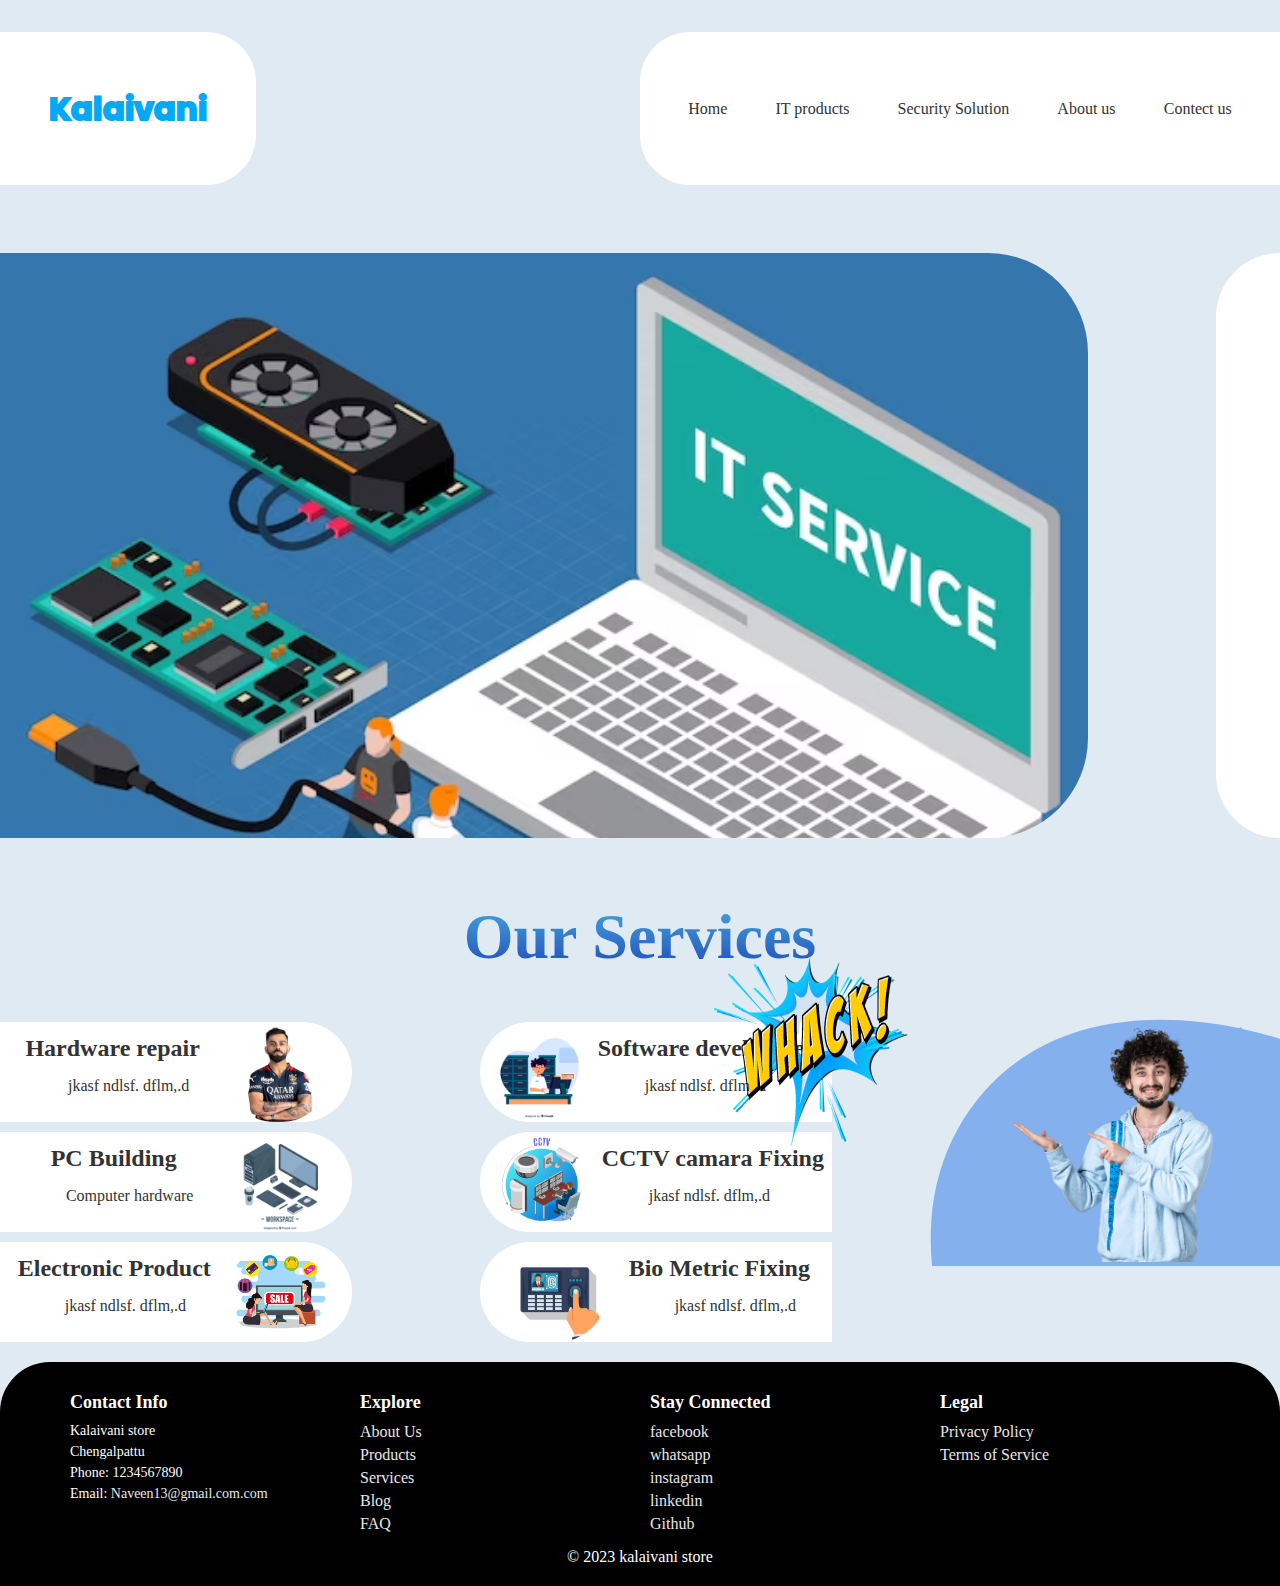
==== commit 8f82e5b8: "h" ====
--- a/index.html
+++ b/index.html
@@ -30,7 +30,7 @@
             
         </nav>
         <div id="main">
-            <div class="main-in">
+            <!-- <div class="main-in"> -->
                 <div class="slideshow-container">
                     <div class="mySlides fade">
                         <img src="./images/computer_avator_02" style="width:100%;height:50%;text-align: center;">
@@ -79,8 +79,7 @@
                         </span>
                     </div>
                 </div>
-            </div>
-            
+            <!-- </div> -->
         </div>
         
        
--- a/index.css
+++ b/index.css
@@ -132,26 +132,22 @@
 }
 
 #main{
-    height: 100%;
     margin-top: 100px;
-    /* position: relative;
-    top: 30%; */
-    position: relative;
-/*top: 30%;*/
-
+    
+    display: flex;
+    justify-content: space-between;
     width: 100%;
     height: 65%;
 }
-.main-in{
+/* .main-in{
     position: relative;
     width: 100%;
     height: 100%;
-}
+} */
 
 /* Css for contact icon style */
 .contect-container{
-    position: absolute;
-    right: 0px;
+    position: relative;
     height: 100%;
     width: 5%;
     background-color: var(--white);
@@ -267,7 +263,7 @@
 
 /* CSS for the slideshow */
 .slideshow-container{
-    position: absolute;
+    position: relative;
     height: 100%;
     width: 85%;
     border-radius: 0px 100px 100px 0px;
@@ -275,6 +271,7 @@
     object-fit: cover;
     left: -1000px;
     transition: 1s;
+    background-color: var(--white);
 }
 
 
@@ -290,7 +287,7 @@
 
 
 .mySlides img{
-    object-fit: cover;
+    object-fit: contain;
     object-position: center;
 }
 
@@ -351,12 +348,13 @@
 #services-container .services .service:nth-child(even){
     border-radius: 0px 100px 100px 0px;
     flex-direction: row;
-    
+    margin-right: 10%;
 }
 #services-container .services .service:nth-child(odd){
     border-radius: 100px 0px 0px 100px;
     flex-direction: row-reverse;
-   
+    margin-left: 10%;
+
 }
 #services-container .services .service .img{
     width: 30%;
@@ -473,27 +471,86 @@
   80%  { transform: scale(1.3) translate(0vw, 50vh) rotate(-20deg); }
   100% { transform: scale(1)   translate(10px, -30px); }
 }
+.menu{
+    display: flex;
+    flex-direction: column;
+    align-items: center;
+    justify-content: space-evenly;
+    color: black;
+}
+#nav-link #burger{
+    display: none;
+}
 @media only screen and (max-width:420px){
     
     .home {
-        height: 80vh;
+        height: 70vh;
+    }
+    .home nav #nav-link{
+        width: 20%;
     }
     nav{
         height: 14%;
     }
-    nav #nav-link{
-        width: 10%;
-    }
-    #burder{
+   
+    #nav-link #burger{
         display: block;
     }
     nav #logo .logo-name h2{
         font-size: 1.4em;
     }
     nav #logo{
-        width: 30%;
+        width: 20%;
     }
     #nav-link li{
         display: none;
     }
+    #main{
+        height: 50%;
+    }
+    .contect-container{
+        width: 10%;
+    }
+    .slideshow-container{
+        width: 80%;
+    }
+    #logo .logo-name h2{
+        font-size: .4em;
+    }
+    .ad-promo{
+        display: none;
+    }
+    #id{
+        display: none;
+    }
+    #services-container .services{
+        display: flex;
+        flex-direction: column;
+        width: 100%;
+        justify-content: space-around;
+    }
+    #services-container .services .service{
+        border-radius: 0px 100px 100px 0px;
+        margin: 10px 0px;
+        width: auto;
+    }
+    #services-container .services .service .content .heading{
+        font-size: 1rem;
+    }
+    #services-container .services .service .content .heading .dis{
+        font-size: .5rem;
+    }
+    .title{
+        font-size: 1.5rem;
+    }
+    .icon span i{
+        font-size: 10px;
+    }
+    .footer-container{
+        display: flex;
+        flex-direction: column;
+    }
+    .home nav #logo{
+        width: 50%;
+    }
 }